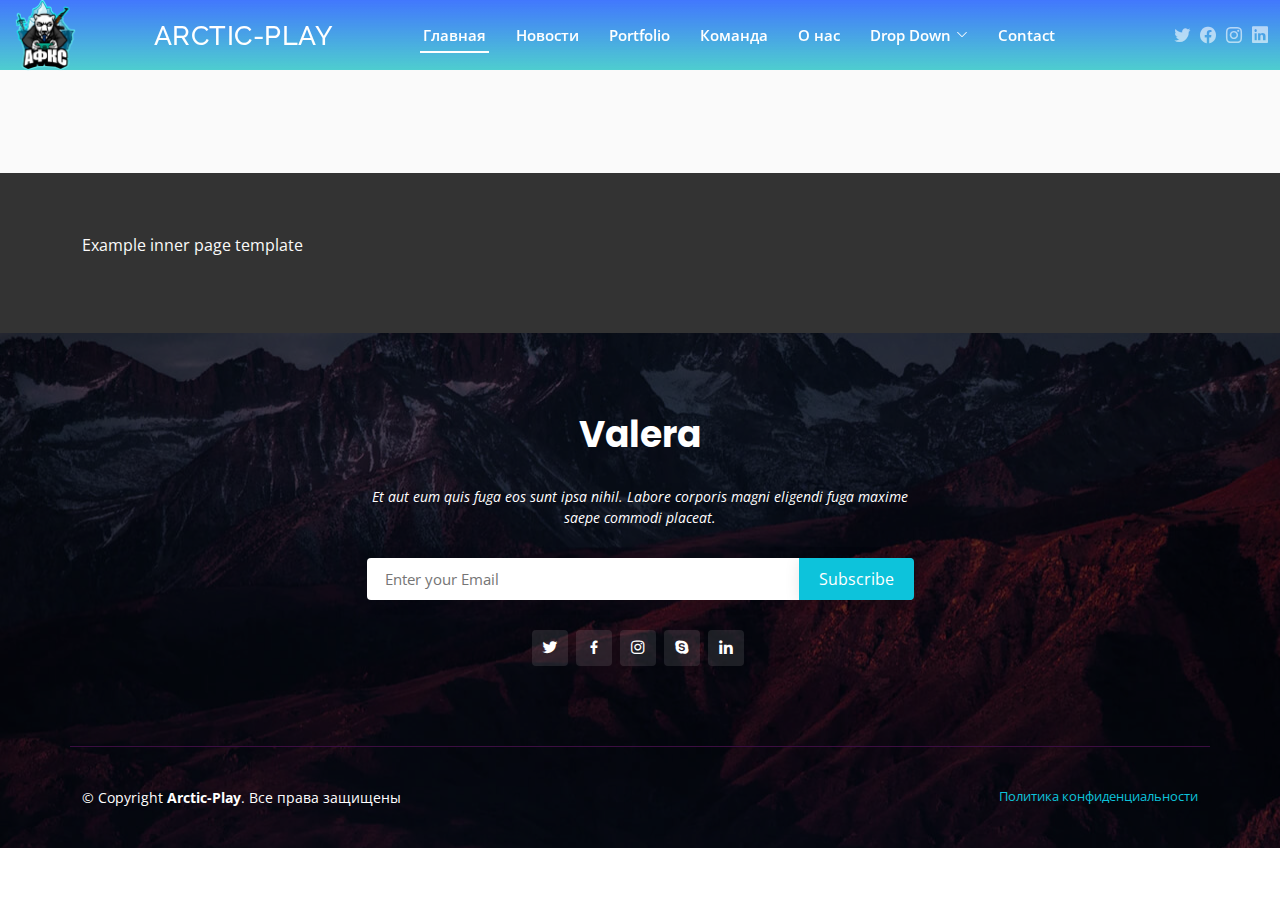
==== News.html @ 2a5c581c "Reinit" ====
<!DOCTYPE html>
<html lang="ru">

<head>
  <meta charset="utf-8">
  <meta content="width=device-width, initial-scale=1.0" name="viewport">

  <title>Новости</title>
  <meta content="" name="description">
  <meta content="" name="keywords">

  <!-- Favicons -->
  <link href="assets/img/favicon.png" rel="icon">
  <link href="assets/img/apple-touch-icon.png" rel="apple-touch-icon">

  <!-- Google Fonts -->
  <link href="https://fonts.googleapis.com/css?family=Open+Sans:300,300i,400,400i,600,600i,700,700i|Raleway:300,300i,400,400i,500,500i,600,600i,700,700i|Poppins:300,300i,400,400i,500,500i,600,600i,700,700i" rel="stylesheet">

  <!-- Vendor CSS Files -->
  <link href="assets/vendor/bootstrap/css/bootstrap.min.css" rel="stylesheet">
  <link href="assets/vendor/bootstrap-icons/bootstrap-icons.css" rel="stylesheet">
  <link href="assets/vendor/boxicons/css/boxicons.min.css" rel="stylesheet">
  <link href="assets/vendor/glightbox/css/glightbox.min.css" rel="stylesheet">
  <link href="assets/vendor/remixicon/remixicon.css" rel="stylesheet">
  <link href="assets/vendor/swiper/swiper-bundle.min.css" rel="stylesheet">

  <!-- Template Main CSS File -->
  <link href="assets/css/style.css" rel="stylesheet">

  <!-- =======================================================
  * Template Name: Valera - v4.1.0
  * Template URL: https://bootstrapmade.com/valera-free-bootstrap-theme/
  * Author: BootstrapMade.com
  * License: https://bootstrapmade.com/license/
  ======================================================== -->
</head>

<body>

  <!-- ======= Header ======= -->
  <header id="header" class="d-flex align-items-center">
    <div
      class="
        container-fluid
        d-flex
        align-items-center
        justify-content-lg-between
      "
    >
    <img src="./assets/img/clearafks.png" class="afcslogo" alt="" />
      <h1 class="logo me-auto me-lg-0">
        <a href="index.html">Arctic-Play</a>
      </h1>

      <nav id="navbar" class="navbar order-last order-lg-0">
          <ul>
            <li>
              <a class="nav-link scrollto active" href="index.html">Главная</a>
            </li>
            <li><a class="nav-link scrollto" href="/News.html">Новости</a></li>
            <li>
              <a class="nav-link scrollto" href="#portfolio">Portfolio</a>
            </li>
            <li><a class="nav-link scrollto" href="#team">Команда</a></li>
            <li><a class="nav-link scrollto" href="#about">О нас</a></li>
            <li class="dropdown">
              <a href="#"
                ><span>Drop Down</span> <i class="bi bi-chevron-down"></i
              ></a>
              <ul>
                <li><a href="#">Drop Down 1</a></li>
                <li class="dropdown">
                  <a href="#"
                    ><span>Deep Drop Down</span>
                    <i class="bi bi-chevron-right"></i
                  ></a>
                  <ul>
                    <li><a href="#">Deep Drop Down 1</a></li>
                    <li><a href="#">Deep Drop Down 2</a></li>
                    <li><a href="#">Deep Drop Down 3</a></li>
                    <li><a href="#">Deep Drop Down 4</a></li>
                    <li><a href="#">Deep Drop Down 5</a></li>
                  </ul>
                </li>
                <li><a href="#">Drop Down 2</a></li>
                <li><a href="#">Drop Down 3</a></li>
                <li><a href="#">Drop Down 4</a></li>
              </ul>
            </li>
            <li><a class="nav-link scrollto" href="#contact">Contact</a></li>
          </ul>
          <i class="bi bi-list mobile-nav-toggle"></i>
        </nav>
        <!-- .navbar -->

      <div class="header-social-links d-flex align-items-center">
        <a href="#" class="twitter"><i class="bi bi-twitter"></i></a>
        <a href="#" class="facebook"><i class="bi bi-facebook"></i></a>
        <a href="#" class="instagram"><i class="bi bi-instagram"></i></a>
        <a href="#" class="linkedin"><i class="bi bi-linkedin"></i></i></a>
      </div>

    </div>
  </header><!-- End Header -->



  <main id="main">

    <!-- ======= Breadcrumbs ======= -->
    <section id="breadcrumbs" class="breadcrumbs">
      <div class="container">

        <ol>
         
          <li>Inner Page</li>
        </ol>
        <h2>Inner Page</h2>

      </div>
    </section><!-- End Breadcrumbs -->

    <section class="inner-page">
      <div class="container">
        <p>
          Example inner page template
        </p>
      </div>
    </section>

  </main><!-- End #main -->

  <!-- ======= Footer ======= -->
  <footer id="footer">
    <div class="footer-top">
      <div class="container">
        <div class="row justify-content-center">
          <div class="col-lg-6">
            <h3>Valera</h3>
            <p>
              Et aut eum quis fuga eos sunt ipsa nihil. Labore corporis magni
              eligendi fuga maxime saepe commodi placeat.
            </p>
          </div>
        </div>

        <div class="row footer-newsletter justify-content-center">
          <div class="col-lg-6">
            <form action="" method="post">
              <input
                type="email"
                name="email"
                placeholder="Enter your Email"
              /><input type="submit" value="Subscribe" />
            </form>
          </div>
        </div>

        <div class="social-links">
          <a href="#" class="twitter"><i class="bx bxl-twitter"></i></a>
          <a href="#" class="facebook"><i class="bx bxl-facebook"></i></a>
          <a href="#" class="instagram"><i class="bx bxl-instagram"></i></a>
          <a href="#" class="google-plus"><i class="bx bxl-skype"></i></a>
          <a href="#" class="linkedin"><i class="bx bxl-linkedin"></i></a>
        </div>
      </div>
    </div>

    <div class="container footer-bottom clearfix">
      <div class="copyright">
        &copy; Copyright <strong><span>Arctic-Play</span></strong
        >. Все права защищены
      </div>
      <div class="credits">
        <!-- All the links in the footer should remain intact. -->
        <!-- You can delete the links only if you purchased the pro version. -->
        <!-- Licensing information: https://bootstrapmade.com/license/ -->
        <!-- Purchase the pro version with working PHP/AJAX contact form: https://bootstrapmade.com/valera-free-bootstrap-theme/ -->
        <a href="https://bootstrapmade.com/">Политика конфиденциальности</a>
      </div>
    </div>
  </footer>
  <!-- End Footer -->

  <div id="preloader"></div>
  <a href="#" class="back-to-top d-flex align-items-center justify-content-center"><i class="bi bi-arrow-up-short"></i></a>

  <!-- Vendor JS Files -->
  <script src="assets/vendor/bootstrap/js/bootstrap.bundle.min.js"></script>
  <script src="assets/vendor/glightbox/js/glightbox.min.js"></script>
  <script src="assets/vendor/isotope-layout/isotope.pkgd.min.js"></script>
  <script src="assets/vendor/php-email-form/validate.js"></script>
  <script src="assets/vendor/purecounter/purecounter.js"></script>
  <script src="assets/vendor/swiper/swiper-bundle.min.js"></script>

  <!-- Template Main JS File -->
  <script src="assets/js/main.js"></script>

</body>

</html>
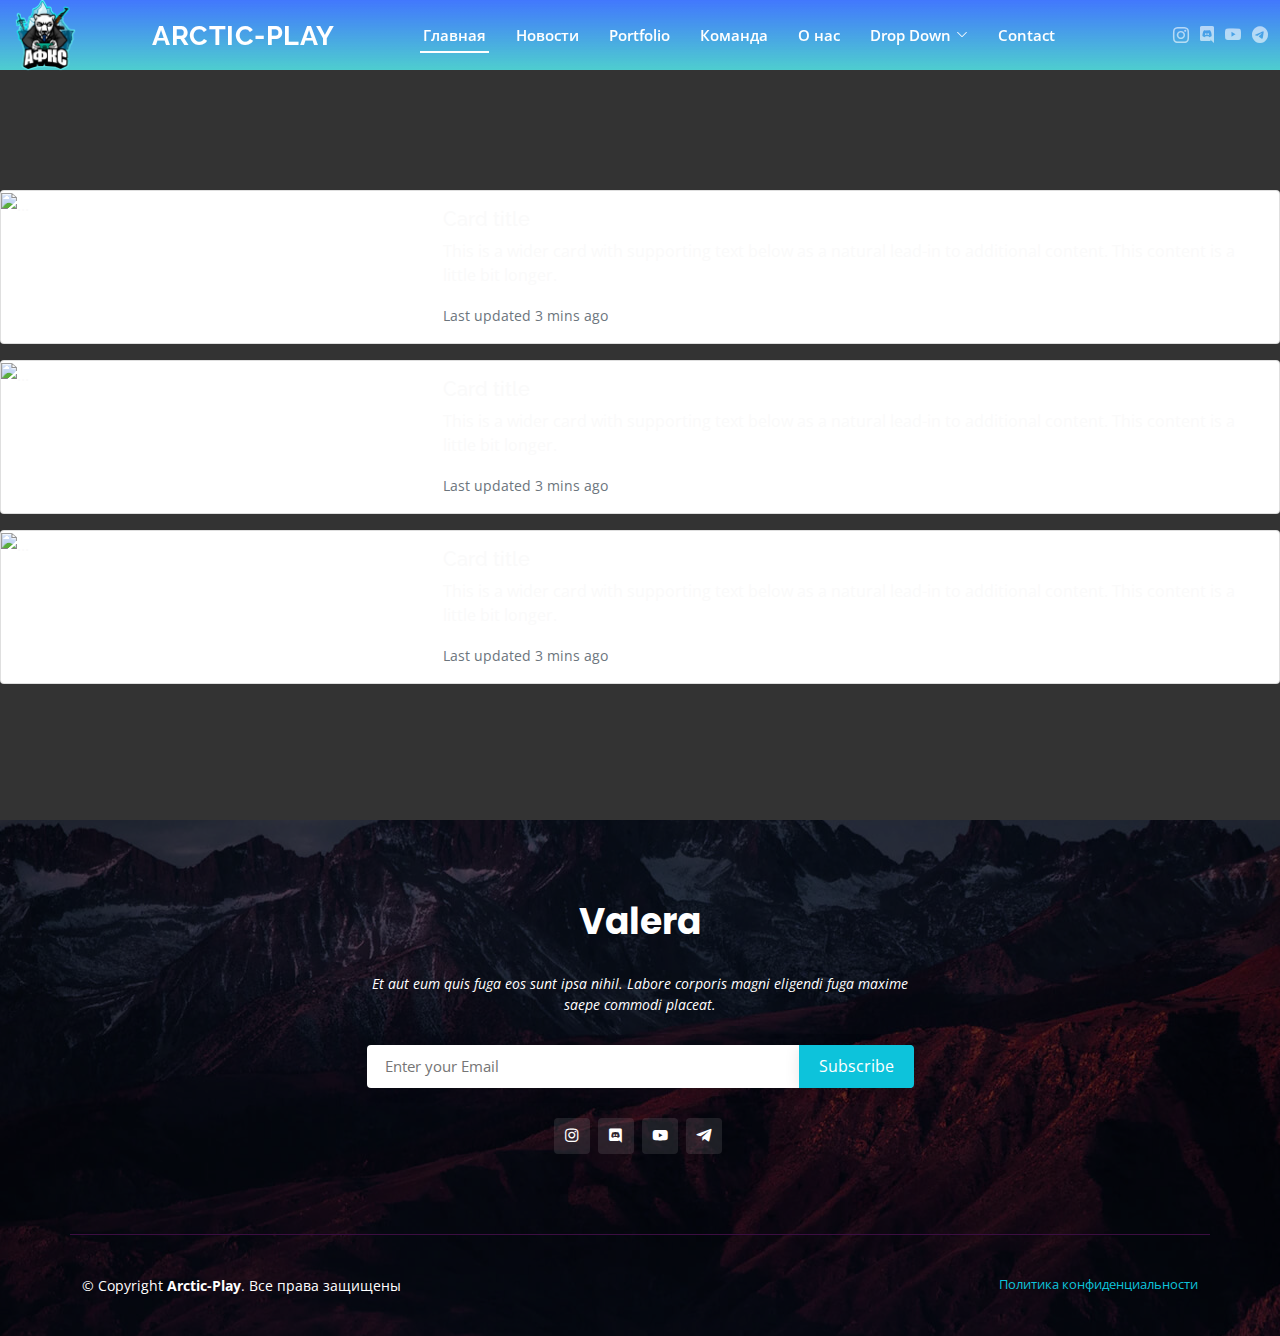
==== commit 24e570a5: "commit" ====
--- a/News.html
+++ b/News.html
@@ -1,72 +1,71 @@
 <!DOCTYPE html>
 <html lang="ru">
 
-<head>
-  <meta charset="utf-8">
-  <meta content="width=device-width, initial-scale=1.0" name="viewport">
-
-  <title>Новости</title>
-  <meta content="" name="description">
-  <meta content="" name="keywords">
-
-  <!-- Favicons -->
-  <link href="assets/img/favicon.png" rel="icon">
-  <link href="assets/img/apple-touch-icon.png" rel="apple-touch-icon">
-
-  <!-- Google Fonts -->
-  <link href="https://fonts.googleapis.com/css?family=Open+Sans:300,300i,400,400i,600,600i,700,700i|Raleway:300,300i,400,400i,500,500i,600,600i,700,700i|Poppins:300,300i,400,400i,500,500i,600,600i,700,700i" rel="stylesheet">
-
-  <!-- Vendor CSS Files -->
-  <link href="assets/vendor/bootstrap/css/bootstrap.min.css" rel="stylesheet">
-  <link href="assets/vendor/bootstrap-icons/bootstrap-icons.css" rel="stylesheet">
-  <link href="assets/vendor/boxicons/css/boxicons.min.css" rel="stylesheet">
-  <link href="assets/vendor/glightbox/css/glightbox.min.css" rel="stylesheet">
-  <link href="assets/vendor/remixicon/remixicon.css" rel="stylesheet">
-  <link href="assets/vendor/swiper/swiper-bundle.min.css" rel="stylesheet">
-
-  <!-- Template Main CSS File -->
-  <link href="assets/css/style.css" rel="stylesheet">
-
-  <!-- =======================================================
-  * Template Name: Valera - v4.1.0
-  * Template URL: https://bootstrapmade.com/valera-free-bootstrap-theme/
-  * Author: BootstrapMade.com
-  * License: https://bootstrapmade.com/license/
-  ======================================================== -->
-</head>
-
-<body>
-
-  <!-- ======= Header ======= -->
-  <header id="header" class="d-flex align-items-center">
-    <div
-      class="
-        container-fluid
-        d-flex
-        align-items-center
-        justify-content-lg-between
-      "
-    >
-    <img src="./assets/img/clearafks.png" class="afcslogo" alt="" />
-      <h1 class="logo me-auto me-lg-0">
-        <a href="index.html">Arctic-Play</a>
-      </h1>
-
-      <nav id="navbar" class="navbar order-last order-lg-0">
+  <head>
+    <meta charset="utf-8">
+    <meta content="width=device-width, initial-scale=1.0" name="viewport">
+  
+    <title>Новости</title>
+    <meta content="" name="description">
+    <meta content="" name="keywords">
+  
+    <!-- Favicons -->
+    <link href="assets/img/favicon.png" rel="icon">
+    <link href="assets/img/apple-touch-icon.png" rel="apple-touch-icon">
+  
+    <!-- Google Fonts -->
+    <link href="https://fonts.googleapis.com/css?family=Open+Sans:300,300i,400,400i,600,600i,700,700i|Raleway:300,300i,400,400i,500,500i,600,600i,700,700i|Poppins:300,300i,400,400i,500,500i,600,600i,700,700i" rel="stylesheet">
+  
+    <!-- Vendor CSS Files -->
+    <link href="assets/vendor/bootstrap/css/bootstrap.min.css" rel="stylesheet">
+    <link href="assets/vendor/bootstrap-icons/bootstrap-icons.css" rel="stylesheet">
+    <link href="assets/vendor/boxicons/css/boxicons.min.css" rel="stylesheet">
+    <link href="assets/vendor/glightbox/css/glightbox.min.css" rel="stylesheet">
+    <link href="assets/vendor/remixicon/remixicon.css" rel="stylesheet">
+    <link href="assets/vendor/swiper/swiper-bundle.min.css" rel="stylesheet">
+  
+    <!-- Template Main CSS File -->
+    <link href="assets/css/style.css" rel="stylesheet">
+  
+    <!-- =======================================================
+    * Template Name: Valera - v4.1.0
+    * Template URL: https://bootstrapmade.com/valera-free-bootstrap-theme/
+    * Author: BootstrapMade.com
+    * License: https://bootstrapmade.com/license/
+    ======================================================== -->
+  </head>
+
+  <body>
+    <!-- ======= Header ======= -->
+    <header id="header" class="d-flex align-items-center">
+      <div
+        class="
+          container-fluid
+          d-flex
+          align-items-center
+          justify-content-lg-between
+        "
+      >
+      <img src="./assets/img/clearafks.png" class="afcslogo" alt="" />
+        <h1 class="logo me-auto me-lg-0">
+          <a href="index.html">Arctic-Play</a>
+        </h1>
+        <!-- Uncomment below if you prefer to use an image logo -->
+        <!-- <a href="index.html" class="logo me-auto me-lg-0"><img src="assets/img/csgo.jpg" alt="" class="img-fluid"></a> -->
+
+        <nav id="navbar" class="navbar order-last order-lg-0">
           <ul>
             <li>
               <a class="nav-link scrollto active" href="index.html">Главная</a>
             </li>
-            <li><a class="nav-link scrollto" href="/News.html">Новости</a></li>
+            <li><a class="nav-link scrollto" href="news.html">Новости</a></li>
             <li>
               <a class="nav-link scrollto" href="#portfolio">Portfolio</a>
             </li>
             <li><a class="nav-link scrollto" href="#team">Команда</a></li>
             <li><a class="nav-link scrollto" href="#about">О нас</a></li>
             <li class="dropdown">
-              <a href="#"
-                ><span>Drop Down</span> <i class="bi bi-chevron-down"></i
-              ></a>
+              <a href="#"><span>Drop Down</span> <i class="bi bi-chevron-down"></i></a>
               <ul>
                 <li><a href="#">Drop Down 1</a></li>
                 <li class="dropdown">
@@ -93,109 +92,139 @@
         </nav>
         <!-- .navbar -->
 
-      <div class="header-social-links d-flex align-items-center">
-        <a href="#" class="twitter"><i class="bi bi-twitter"></i></a>
-        <a href="#" class="facebook"><i class="bi bi-facebook"></i></a>
-        <a href="#" class="instagram"><i class="bi bi-instagram"></i></a>
-        <a href="#" class="linkedin"><i class="bi bi-linkedin"></i></i></a>
+        <div class="header-social-links d-flex align-items-center">
+          <a href="http://instagram.com/anoafk" class="instagram"><i class="bi bi-instagram"></i></a>
+          <a href="https://discord.gg/ZNvShgyUMp" class="discord"><i class="bi bi-discord"></i></a>
+          <a href="https://www.youtube.com/channel/UC_Gmg4RUfAyDIAUdkXlFHZQ" class="youtube"><i class="bi bi-youtube"></i></a>
+          <a href="https://t.me/anoafk" class="telegram"><i class="bi bi-telegram"></i></a>
+        </div>
       </div>
-
-    </div>
-  </header><!-- End Header -->
-
-
-
-  <main id="main">
-
-    <!-- ======= Breadcrumbs ======= -->
-    <section id="breadcrumbs" class="breadcrumbs">
-      <div class="container">
-
-        <ol>
-         
-          <li>Inner Page</li>
-        </ol>
-        <h2>Inner Page</h2>
-
+    </header>
+    <!-- End Header -->
+
+    <main id="main">
+    
+      <!-- ======= Our Values Section ======= -->
+      <section class="our-values-back">
+        <section id="our-values" class="">
+          
+          <div class="card mb-3">
+            <div class="row g-0">
+              <div class="col-md-4">
+                <img src="..." alt="...">
+              </div>
+              <div class="col-md-8">
+                <div class="card-body">
+                  <h5 class="card-title">Card title</h5>
+                  <p class="card-text">This is a wider card with supporting text below as a natural lead-in to additional content. This content is a little bit longer.</p>
+                  <p class="card-text"><small class="text-muted">Last updated 3 mins ago</small></p>
+                </div>
+              </div>
+            </div>
+          </div>
+
+          <div class="card mb-3">
+            <div class="row g-0">
+              <div class="col-md-4">
+                <img src="..." alt="...">
+              </div>
+              <div class="col-md-8">
+                <div class="card-body">
+                  <h5 class="card-title">Card title</h5>
+                  <p class="card-text">This is a wider card with supporting text below as a natural lead-in to additional content. This content is a little bit longer.</p>
+                  <p class="card-text"><small class="text-muted">Last updated 3 mins ago</small></p>
+                </div>
+              </div>
+            </div>
+          </div>
+
+          <div class="card mb-3">
+            <div class="row g-0">
+              <div class="col-md-4">
+                <img src="..." alt="...">
+              </div>
+              <div class="col-md-8">
+                <div class="card-body">
+                  <h5 class="card-title">Card title</h5>
+                  <p class="card-text">This is a wider card with supporting text below as a natural lead-in to additional content. This content is a little bit longer.</p>
+                  <p class="card-text"><small class="text-muted">Last updated 3 mins ago</small></p>
+                </div>
+              </div>
+            </div>
+          </div>
+
+        </section>
+      </section>
+      <!-- End Our Values Section -->
+
+    </main>
+    <!-- End #main -->
+
+    <!-- ======= Footer ======= -->
+    <footer id="footer">
+      <div class="footer-top">
+        <div class="container">
+          <div class="row justify-content-center">
+            <div class="col-lg-6">
+              <h3>Valera</h3>
+              <p>
+                Et aut eum quis fuga eos sunt ipsa nihil. Labore corporis magni
+                eligendi fuga maxime saepe commodi placeat.
+              </p>
+            </div>
+          </div>
+
+          <div class="row footer-newsletter justify-content-center">
+            <div class="col-lg-6">
+              <form action="" method="post">
+                <input
+                  type="email"
+                  name="email"
+                  placeholder="Enter your Email"
+                /><input type="submit" value="Subscribe" />
+              </form>
+            </div>
+          </div>
+
+          <div class="social-links">
+            <a href="http://instagram.com/anoafk" class="instagram"><i class="bx bxl-instagram"></i></a>
+            <a href="https://discord.gg/ZNvShgyUMp" class="discord"><i class="bx bxl-discord"></i></a>
+            <a href="https://www.youtube.com/channel/UC_Gmg4RUfAyDIAUdkXlFHZQ" class="youtube"><i class="bx bxl-youtube"></i></a>
+            <a href="https://t.me/anoafk" class="telegram"><i class="bx bxl-telegram"></i></a>
+          </div>
+        </div>
       </div>
-    </section><!-- End Breadcrumbs -->
-
-    <section class="inner-page">
-      <div class="container">
-        <p>
-          Example inner page template
-        </p>
+
+  
+
+      <div class="container footer-bottom clearfix">
+        <div class="copyright">
+          &copy; Copyright <strong><span>Arctic-Play</span></strong>. Все права защищены
+        </div>
+        <div class="credits">
+          <!-- All the links in the footer should remain intact. -->
+          <!-- You can delete the links only if you purchased the pro version. -->
+          <!-- Licensing information: https://bootstrapmade.com/license/ -->
+          <!-- Purchase the pro version with working PHP/AJAX contact form: https://bootstrapmade.com/valera-free-bootstrap-theme/ -->
+          <a href="https://bootstrapmade.com/">Политика конфиденциальности</a>
+        </div>
       </div>
-    </section>
-
-  </main><!-- End #main -->
-
-  <!-- ======= Footer ======= -->
-  <footer id="footer">
-    <div class="footer-top">
-      <div class="container">
-        <div class="row justify-content-center">
-          <div class="col-lg-6">
-            <h3>Valera</h3>
-            <p>
-              Et aut eum quis fuga eos sunt ipsa nihil. Labore corporis magni
-              eligendi fuga maxime saepe commodi placeat.
-            </p>
-          </div>
-        </div>
-
-        <div class="row footer-newsletter justify-content-center">
-          <div class="col-lg-6">
-            <form action="" method="post">
-              <input
-                type="email"
-                name="email"
-                placeholder="Enter your Email"
-              /><input type="submit" value="Subscribe" />
-            </form>
-          </div>
-        </div>
-
-        <div class="social-links">
-          <a href="#" class="twitter"><i class="bx bxl-twitter"></i></a>
-          <a href="#" class="facebook"><i class="bx bxl-facebook"></i></a>
-          <a href="#" class="instagram"><i class="bx bxl-instagram"></i></a>
-          <a href="#" class="google-plus"><i class="bx bxl-skype"></i></a>
-          <a href="#" class="linkedin"><i class="bx bxl-linkedin"></i></a>
-        </div>
-      </div>
-    </div>
-
-    <div class="container footer-bottom clearfix">
-      <div class="copyright">
-        &copy; Copyright <strong><span>Arctic-Play</span></strong
-        >. Все права защищены
-      </div>
-      <div class="credits">
-        <!-- All the links in the footer should remain intact. -->
-        <!-- You can delete the links only if you purchased the pro version. -->
-        <!-- Licensing information: https://bootstrapmade.com/license/ -->
-        <!-- Purchase the pro version with working PHP/AJAX contact form: https://bootstrapmade.com/valera-free-bootstrap-theme/ -->
-        <a href="https://bootstrapmade.com/">Политика конфиденциальности</a>
-      </div>
-    </div>
-  </footer>
-  <!-- End Footer -->
-
-  <div id="preloader"></div>
-  <a href="#" class="back-to-top d-flex align-items-center justify-content-center"><i class="bi bi-arrow-up-short"></i></a>
-
-  <!-- Vendor JS Files -->
-  <script src="assets/vendor/bootstrap/js/bootstrap.bundle.min.js"></script>
-  <script src="assets/vendor/glightbox/js/glightbox.min.js"></script>
-  <script src="assets/vendor/isotope-layout/isotope.pkgd.min.js"></script>
-  <script src="assets/vendor/php-email-form/validate.js"></script>
-  <script src="assets/vendor/purecounter/purecounter.js"></script>
-  <script src="assets/vendor/swiper/swiper-bundle.min.js"></script>
-
-  <!-- Template Main JS File -->
-  <script src="assets/js/main.js"></script>
-
-</body>
-
+    </footer>
+    <!-- End Footer -->
+
+    <div id="preloader"></div>
+    <a href="#" class="back-to-top d-flex align-items-center justify-content-center"
+      ><i class="bi bi-arrow-up-short"></i></a>
+
+    <!-- Vendor JS Files -->
+    <script src="assets/vendor/bootstrap/js/bootstrap.bundle.min.js"></script>
+    <script src="assets/vendor/glightbox/js/glightbox.min.js"></script>
+    <script src="assets/vendor/isotope-layout/isotope.pkgd.min.js"></script>
+    <script src="assets/vendor/php-email-form/validate.js"></script>
+    <script src="assets/vendor/purecounter/purecounter.js"></script>
+    <script src="assets/vendor/swiper/swiper-bundle.min.js"></script>
+
+    <!-- Template Main JS File -->
+    <script src="assets/js/main.js"></script>
+  </body>
 </html>--- a/assets/css/style.css
+++ b/assets/css/style.css
@@ -14,7 +14,6 @@
 
 .afcslogo {
   width: 67px;
-
 }
 
 .faq-text {
@@ -148,6 +147,12 @@
   #header {
     height: 60px;
   }
+  #header .logo a {
+    white-space: nowrap;
+  }
+  .afcslogo {
+    padding: 4px;
+  }
 }
 
 #header.fixed-top,
@@ -176,6 +181,7 @@
 
 #header .logo a {
   color: #fff;
+  font-weight: bold;
 }
 
 #header .logo img {
@@ -508,6 +514,32 @@
   right: 0;
 }
 
+.new_img {
+  display: table-cell;
+  width: 45%;
+  height: 100%;
+  position: relative;
+}
+.new_text {
+    display: table-cell;
+    width: 55%;
+    padding: 50px 50px 35px 50px;
+    vertical-align: middle;
+}
+.new {
+  margin-top: 20px;
+  background-color: #161616;
+  border-radius: 2px;
+  display: table;
+  width: 100%;
+  color: #fff;
+  min-height: 420px;
+}
+.new_block.white{
+  background: #fff;
+}
+
+
 #hero .hero-container {
   position: absolute;
   bottom: 0;
